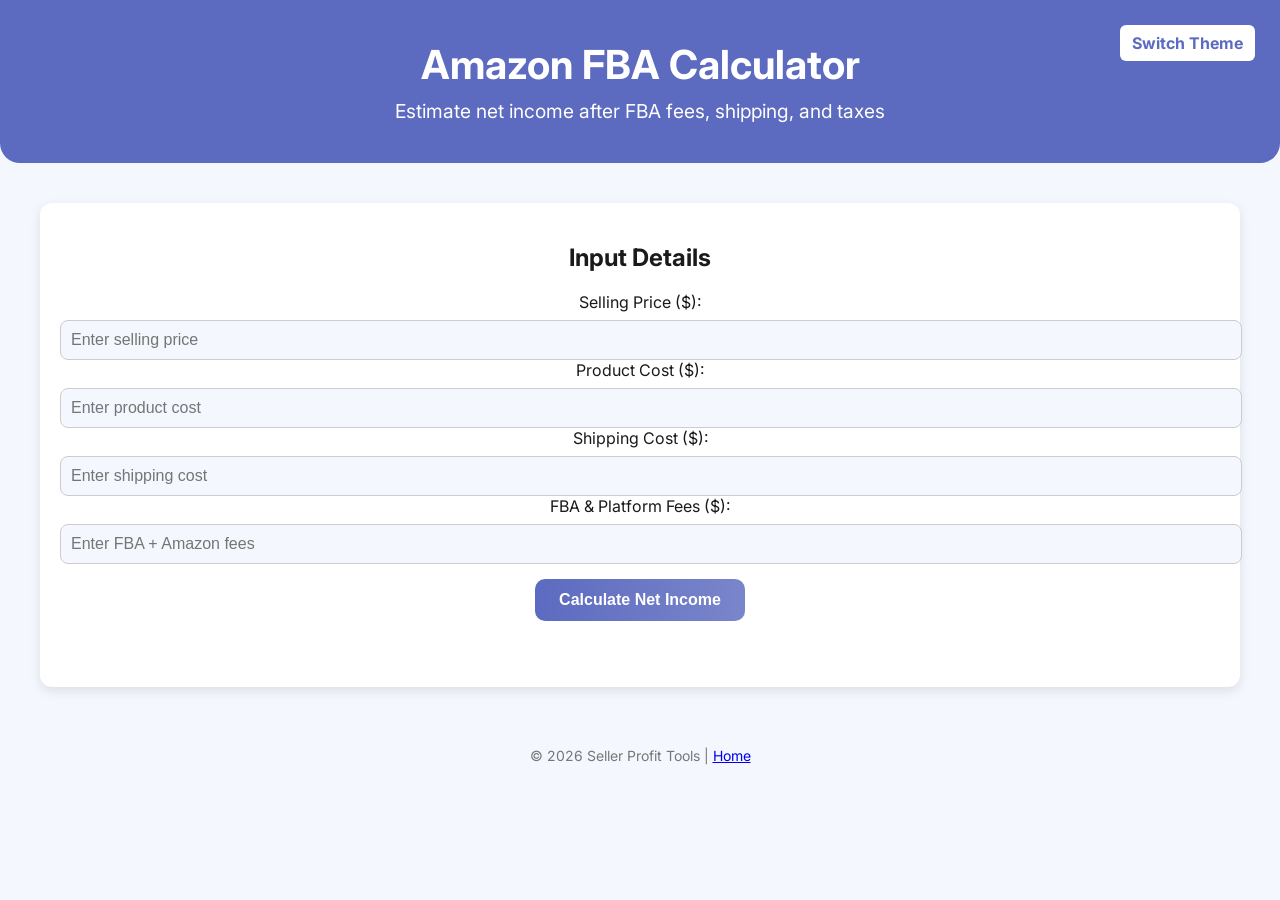
==== calculators/amazon-fba.html @ 3284afab "项目初始化" ====
<!DOCTYPE html>
<html lang="en">
<head>
<meta charset="UTF-8">
<meta name="viewport" content="width=device-width, initial-scale=1.0">
<meta name="description" content="Amazon FBA Calculator - Estimate net income after FBA fees, shipping, and taxes.">
<title>Amazon FBA Calculator</title>
<link rel="stylesheet" href="../assets/style.css">
</head>
<body>
<header>
<h1>Amazon FBA Calculator</h1>
<p>Estimate net income after FBA fees, shipping, and taxes</p>
<span class="theme-toggle" onclick="toggleTheme()">Switch Theme</span>
</header>
<main>
<div class="tool-card">
  <h2>Input Details</h2>
  <label for="fbaPrice">Selling Price ($):</label>
  <input type="number" id="fbaPrice" placeholder="Enter selling price">

  <label for="fbaCost">Product Cost ($):</label>
  <input type="number" id="fbaCost" placeholder="Enter product cost">

  <label for="fbaShip">Shipping Cost ($):</label>
  <input type="number" id="fbaShip" placeholder="Enter shipping cost">

  <label for="fbaFees">FBA & Platform Fees ($):</label>
  <input type="number" id="fbaFees" placeholder="Enter FBA + Amazon fees">

  <button class="calc-btn" onclick="calculateFBA()">Calculate Net Income</button>
  <div class="result" id="result"></div>
</div>
</main>
<footer>
&copy; 2026 Seller Profit Tools | <a href="../index.html">Home</a>
</footer>
<script src="../assets/script.js"></script>
<script>
function calculateFBA(){
  const price = parseFloat(document.getElementById('fbaPrice').value) || 0;
  const cost = parseFloat(document.getElementById('fbaCost').value) || 0;
  const ship = parseFloat(document.getElementById('fbaShip').value) || 0;
  const fees = parseFloat(document.getElementById('fbaFees').value) || 0;

  // Net Income Formula
  const net = price - cost - ship - fees;

  document.getElementById('result').textContent = `Net Income: $${net.toFixed(2)}`;
}
</script>
</body>
</html>
---- assets/style.css ----
/* assets/style.css */
@import url('https://fonts.googleapis.com/css2?family=Inter:wght@400;600&display=swap');

:root {
  --bg-color: #f4f7fd;
  --text-color: #1a1a1a;
  --card-bg: #ffffff;
  --primary-color: #5c6bc0;
  --button-bg: linear-gradient(90deg, #5c6bc0, #7986cb);
  --button-hover: linear-gradient(90deg, #3f51b5, #5c6bc0);
}

body.dark {
  --bg-color: #181a1f;
  --text-color: #eee;
  --card-bg: #242730;
  --primary-color: #7986cb;
  --button-bg: linear-gradient(90deg, #7986cb, #5c6bc0);
  --button-hover: linear-gradient(90deg, #5c6bc0, #3f51b5);
}

body {
  margin:0;
  font-family:'Inter',sans-serif;
  background: var(--bg-color);
  color: var(--text-color);
  transition: 0.3s;
}

header {
  background: var(--primary-color);
  color: #fff;
  text-align: center;
  padding: 40px 20px;
  position: relative;
  border-bottom-left-radius: 20px;
  border-bottom-right-radius: 20px;
}

header h1{margin:0;font-size:2.5em;}
header p{margin:10px 0 0;font-size:1.2em;}
.theme-toggle{
  position:absolute; top:25px; right:25px;
  cursor:pointer; font-weight:bold; background: #fff;
  color: var(--primary-color); padding:8px 12px; border-radius:6px; user-select:none;
}

main{
  max-width:1200px; margin:40px auto; padding:0 20px;
}

.tool-grid{
  display:grid;
  grid-template-columns: repeat(auto-fit, minmax(220px,1fr));
  gap:20px;
}

.tool-card{
  background: var(--card-bg);
  padding:20px; border-radius:12px;
  box-shadow:0 4px 12px rgba(0,0,0,0.1);
  text-align:center; transition: transform 0.2s, box-shadow 0.2s;
}

.tool-card:hover{
  transform: translateY(-5px);
  box-shadow:0 8px 20px rgba(0,0,0,0.15);
}

.tool-card h3{margin:15px 0 10px;font-size:1.2em;}
.tool-card p{font-size:0.95em; color:#555;}

.tool-card a{
  display:inline-block; margin-top:10px;
  padding:10px 20px;
  background: var(--button-bg);
  color:#fff; text-decoration:none; border-radius:8px;
  font-weight:600; transition:0.3s;
}
.tool-card a:hover{background: var(--button-hover);}

footer{
  text-align:center; margin:60px 0 20px;
  color:#777; font-size:14px;
}

input, select{
  width:100%; padding:10px; margin-top:8px;
  border-radius:8px; border:1px solid #ccc; background: var(--bg-color);
  color: var(--text-color); font-size:1em;
}

button.calc-btn{
  margin-top:15px; padding:12px 24px; font-size:1em;
  border:none; border-radius:10px; cursor:pointer;
  background: var(--button-bg); color:#fff; font-weight:600; transition:0.3s;
}

button.calc-btn:hover{
  background: var(--button-hover);
}

.result{
  margin-top:20px; font-weight:600; font-size:1.1em; min-height:1.5em;
  transition: all 0.3s;
}

@media(max-width:640px){
  main{margin:20px auto;}
  .tool-card a, button.calc-btn{font-size:0.95em;}
}
.affiliate {
  margin-top: 15px;
  text-align: center;
}
.affiliate-btn {
  display: inline-block;
  padding: 8px 15px;
  background-color: #0070f3;
  color: #fff;
  text-decoration: none;
  border-radius: 5px;
  margin-bottom: 5px;
}
.affiliate-btn:hover {
  background-color: #005bb5;
}
.affiliate-note {
  font-size: 12px;
  color: #555;
}
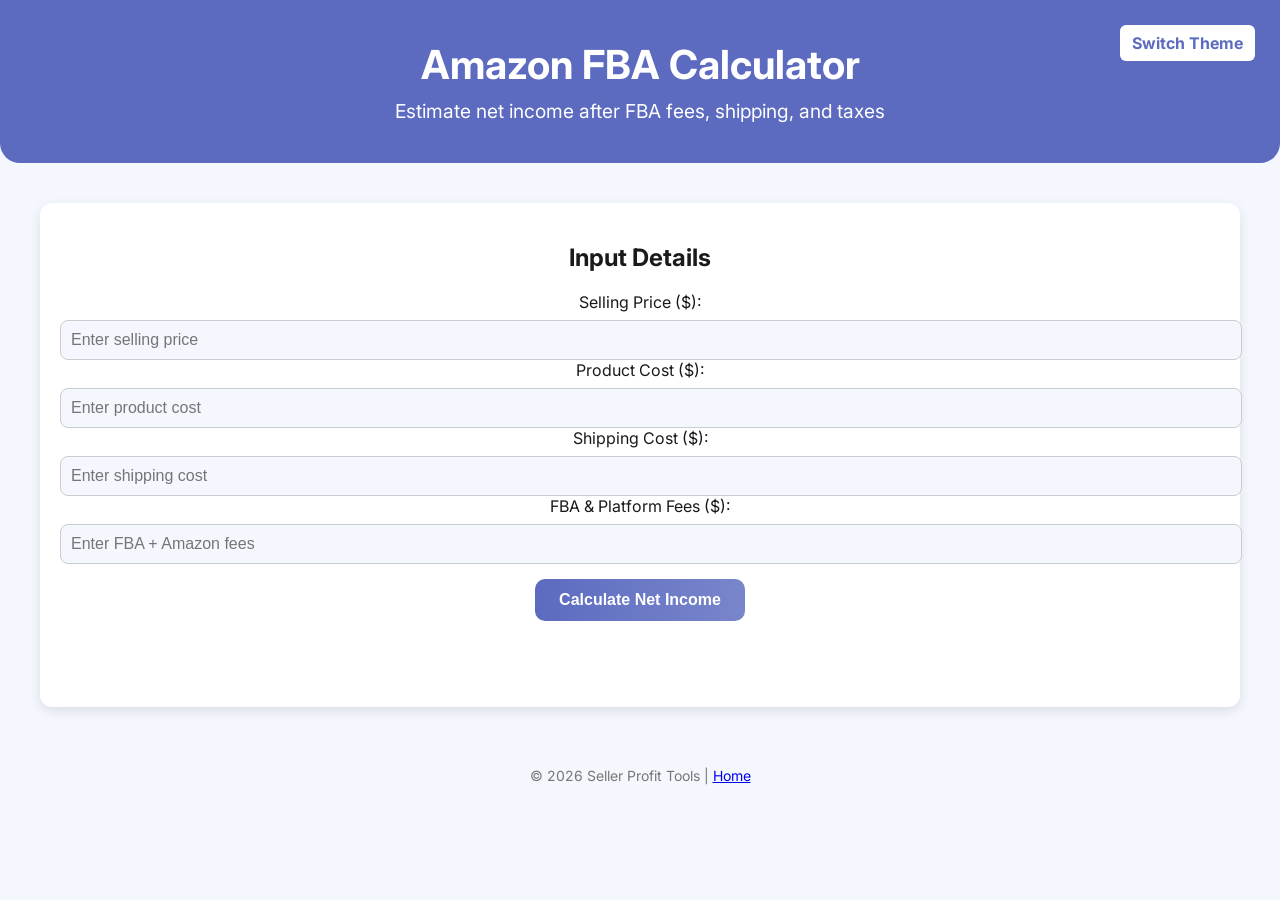
==== commit 23d8e257: "亚马逊联盟营销" ====
--- a/calculators/amazon-fba.html
+++ b/calculators/amazon-fba.html
@@ -6,6 +6,10 @@
 <meta name="description" content="Amazon FBA Calculator - Estimate net income after FBA fees, shipping, and taxes.">
 <title>Amazon FBA Calculator</title>
 <link rel="stylesheet" href="../assets/style.css">
+
+<!-- Google Ads (保留你原来的) -->
+<script async src="https://pagead2.googlesyndication.com/pagead/js/adsbygoogle.js?client=ca-pub-9625726268537588"
+     crossorigin="anonymous"></script>
 </head>
 <body>
 <header>
@@ -13,6 +17,7 @@
 <p>Estimate net income after FBA fees, shipping, and taxes</p>
 <span class="theme-toggle" onclick="toggleTheme()">Switch Theme</span>
 </header>
+
 <main>
 <div class="tool-card">
   <h2>Input Details</h2>
@@ -29,12 +34,47 @@
   <input type="number" id="fbaFees" placeholder="Enter FBA + Amazon fees">
 
   <button class="calc-btn" onclick="calculateFBA()">Calculate Net Income</button>
+
   <div class="result" id="result"></div>
+
+<!-- 亚马逊联盟按钮 -->
+<div class="affiliate-link" id="affiliateLink" style="display:none; margin-top:10px;">
+  <p>Check this product on Amazon:</p>
+  <a href="https://www.amazon.com/dp/B0DR86V4ZV?tag=sellerprofitt-20" 
+   target="_blank" 
+   class="btn" 
+   style="background:#FF9900; color:#fff; padding:8px 12px; text-decoration:none; border-radius:4px;">
+   View on Amazon
+</a>
+<p style="font-size:12px; color:#555; margin-top:5px;">
+  This is an affiliate link. We may earn a commission if you make a purchase.
+</p>
+</div>
+
+  <!-- 可选：Native Shopping Ads -->
+  
+  <div id="amzn-native-ad" style="margin-top:20px;">
+    <script type="text/javascript">
+      amzn_assoc_placement = "adunit0";
+      amzn_assoc_tracking_id = "sellerprofitt-20";
+      amzn_assoc_ad_mode = "search";
+      amzn_assoc_ad_type = "smart";
+      amzn_assoc_marketplace = "amazon";
+      amzn_assoc_region = "US";
+      amzn_assoc_default_search_phrase = "FBA product";
+      amzn_assoc_default_category = "All";
+      amzn_assoc_linkid = "随机生成的linkid";
+    </script>
+    <script src="//z-na.amazon-adsystem.com/widgets/onejs?MarketPlace=US"></script>
+  </div>
+ 
 </div>
 </main>
+
 <footer>
 &copy; 2026 Seller Profit Tools | <a href="../index.html">Home</a>
 </footer>
+
 <script src="../assets/script.js"></script>
 <script>
 function calculateFBA(){
@@ -45,8 +85,10 @@
 
   // Net Income Formula
   const net = price - cost - ship - fees;
+  document.getElementById('result').textContent = `Net Income: $${net.toFixed(2)}`;
 
-  document.getElementById('result').textContent = `Net Income: $${net.toFixed(2)}`;
+  // 显示联盟按钮
+  document.getElementById('affiliateLink').style.display = 'block';
 }
 </script>
 </body>
